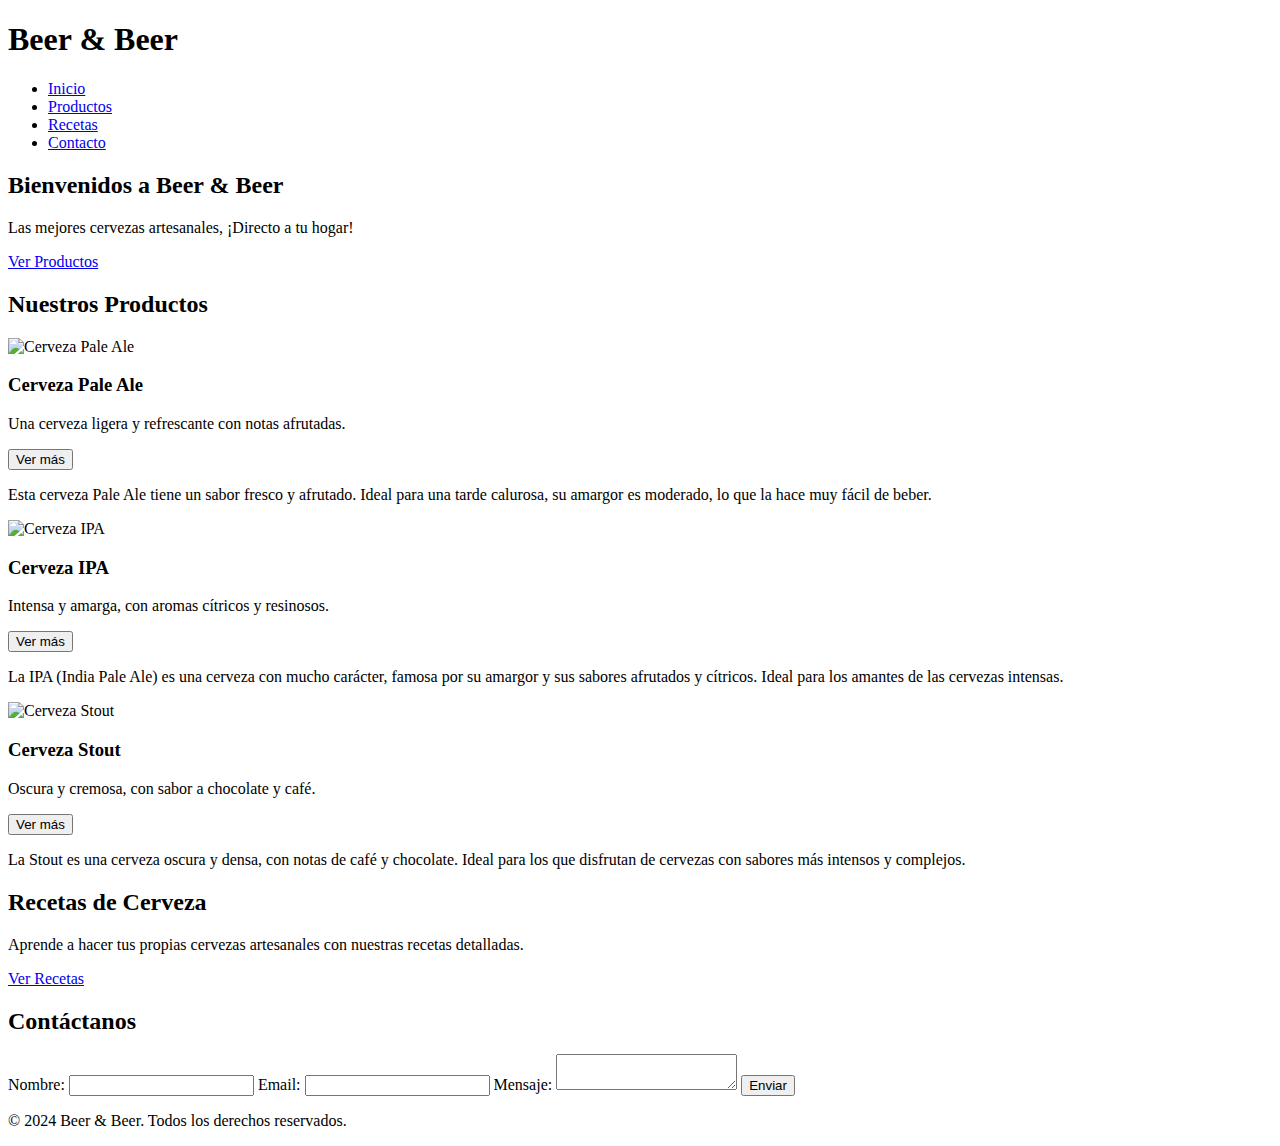
==== index.html @ 3abb7b6d "Movidas las imágenes a la carpeta images" ====
<!DOCTYPE html>
<html lang="es">
<head>
    <meta charset="UTF-8">
    <meta name="viewport" content="width=device-width, initial-scale=1.0">
    <title>Beer & Beer</title>
    <!-- Carga de las fuentes desde Google Fonts -->
    <link href="https://fonts.googleapis.com/css2?family=Montserrat:wght@600&family=Roboto:wght@400&display=swap" rel="stylesheet">
    <link rel="stylesheet" href="css/styles.css">
</head>
<body>

    <!-- Cabecera (Header) -->
    <header>
        <div class="container">
            <div class="logo">
                <h1>Beer & Beer</h1>
            </div>
            <nav>
                <ul>
                    <li><a href="#home">Inicio</a></li>
                    <li><a href="#productos">Productos</a></li>
                    <li><a href="#recetas">Recetas</a></li>
                    <li><a href="#contacto">Contacto</a></li>
                </ul>
            </nav>
        </div>
    </header>

    <!-- Sección Principal (Hero) -->
    <section id="home" class="hero">
        <div class="container">
            <h2>Bienvenidos a Beer & Beer</h2>
            <p>Las mejores cervezas artesanales, ¡Directo a tu hogar!</p>
            <a href="#productos" class="btn">Ver Productos</a>
        </div>
    </section>

    <!-- Productos -->
    <section id="productos" class="productos">
        <div class="container">
            <h2>Nuestros Productos</h2>
            <div class="productos-lista">
                <!-- Producto 1 -->
                <div class="producto">
                    <img src="images/PaleALe.jpg" alt="Cerveza Pale Ale">
                    <h3>Cerveza Pale Ale</h3>
                    <p>Una cerveza ligera y refrescante con notas afrutadas.</p>
                    <button class="btn">Ver más</button>
                    <div class="descripcion">
                        <p>Esta cerveza Pale Ale tiene un sabor fresco y afrutado. Ideal para una tarde calurosa, su amargor es moderado, lo que la hace muy fácil de beber.</p>
                    </div>
                </div>
                <!-- Producto 2 -->
                <div class="producto">
                    <img src="images/CervezaIpa.jpg" alt="Cerveza IPA">
                    <h3>Cerveza IPA</h3>
                    <p>Intensa y amarga, con aromas cítricos y resinosos.</p>
                    <button class="btn">Ver más</button>
                    <div class="descripcion">
                        <p>La IPA (India Pale Ale) es una cerveza con mucho carácter, famosa por su amargor y sus sabores afrutados y cítricos. Ideal para los amantes de las cervezas intensas.</p>
                    </div>
                </div>
                <!-- Producto 3 -->
                <div class="producto">
                    <img src="images/CervezaStout.jpg" alt="Cerveza Stout">
                    <h3>Cerveza Stout</h3>
                    <p>Oscura y cremosa, con sabor a chocolate y café.</p>
                    <button class="btn">Ver más</button>
                    <div class="descripcion">
                        <p>La Stout es una cerveza oscura y densa, con notas de café y chocolate. Ideal para los que disfrutan de cervezas con sabores más intensos y complejos.</p>
                    </div>
                </div>
            </div>
        </div>
    </section>

    <!-- Recetas -->
    <section id="recetas" class="recetas">
        <div class="container">
            <h2>Recetas de Cerveza</h2>
            <p>Aprende a hacer tus propias cervezas artesanales con nuestras recetas detalladas.</p>
            <a href="#" class="btn">Ver Recetas</a>
        </div>
    </section>

    <!-- Formulario de Contacto -->
    <section id="contacto" class="contacto">
        <div class="container">
            <h2>Contáctanos</h2>
            <form action="https://formspree.io/f/xldejevz" method="POST">
                <label for="nombre">Nombre:</label>
                <input type="text" id="nombre" name="nombre" required>

                <label for="email">Email:</label>
                <input type="email" id="email" name="email" required>

                <label for="mensaje">Mensaje:</label>
                <textarea id="mensaje" name="mensaje" required></textarea>

                <button type="submit">Enviar</button>
            </form>
        </div>
    </section>

    <!-- Pie de página (Footer) -->
    <footer>
        <div class="container">
            <p>&copy; 2024 Beer & Beer. Todos los derechos reservados.</p>
        </div>
    </footer>

    <!-- Incluir el archivo JavaScript -->
    <script src="productos.js"></script>

</body>
</html>
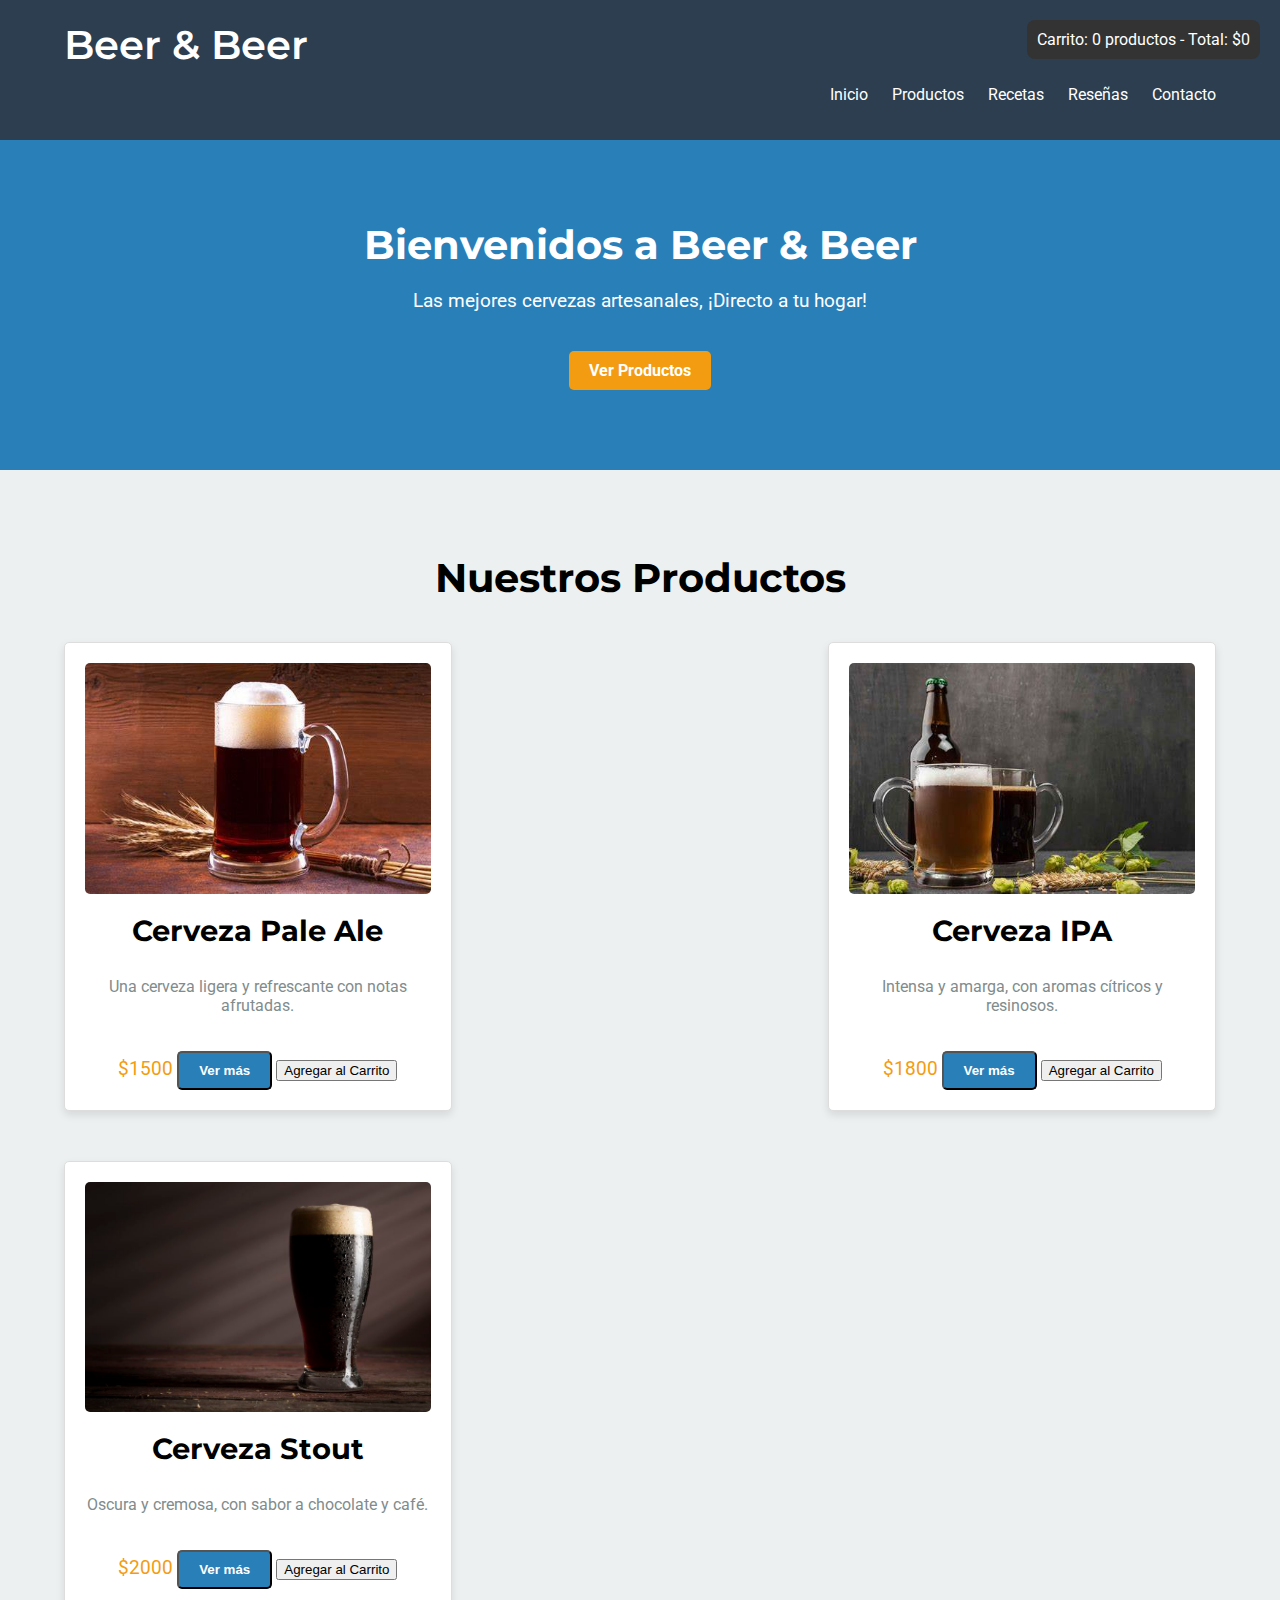
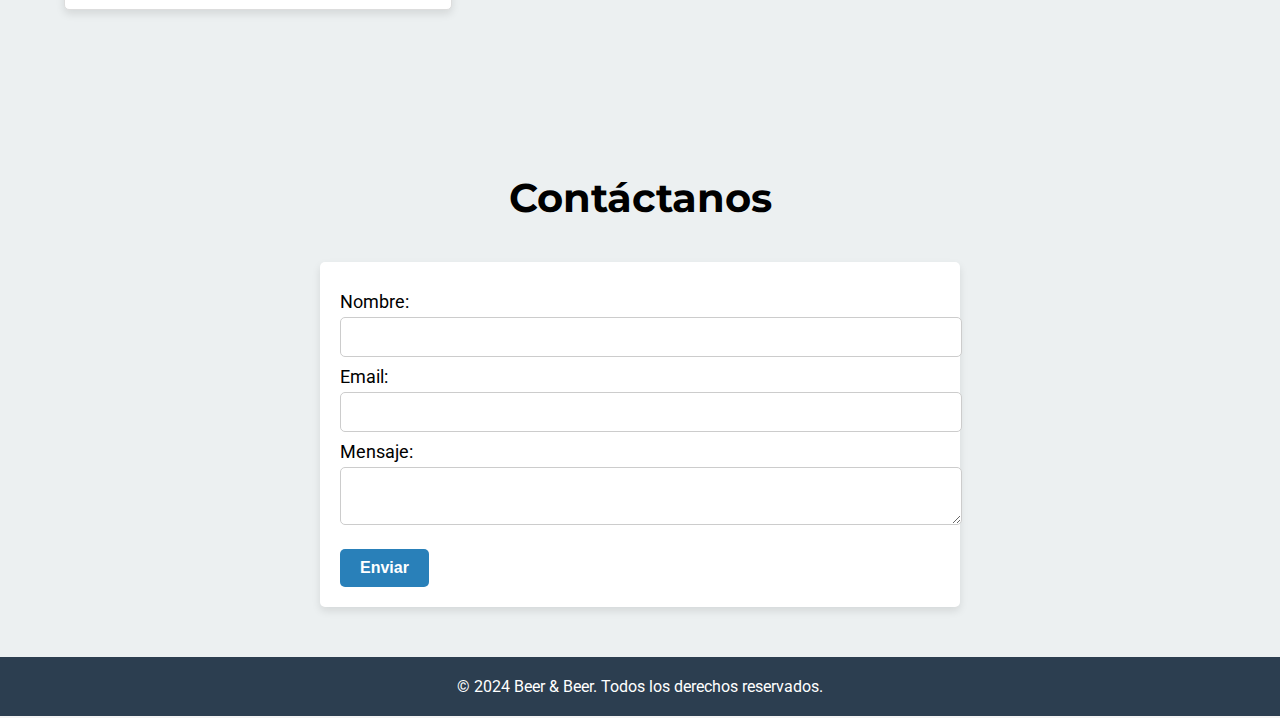
==== commit 3bfe45cf: "Agregando cosas nuevas al Index.html" ====
--- a/index.html
+++ b/index.html
@@ -6,7 +6,58 @@
     <title>Beer & Beer</title>
     <!-- Carga de las fuentes desde Google Fonts -->
     <link href="https://fonts.googleapis.com/css2?family=Montserrat:wght@600&family=Roboto:wght@400&display=swap" rel="stylesheet">
-    <link rel="stylesheet" href="css/styles.css">
+    <link rel="stylesheet" href="styles.css">
+    <style>
+        /* Estilo para mostrar/ocultar detalles */
+        .detalles {
+            display: none;
+            margin-top: 10px;
+        }
+        .btn-toggle {
+            background-color: #333;
+            color: white;
+            padding: 10px 20px;
+            border: none;
+            cursor: pointer;
+            border-radius: 5px;
+        }
+        .reseñas-lista, .productos-lista {
+            display: flex;
+            flex-wrap: wrap;
+            gap: 20px;
+        }
+        .producto, .reseña {
+            border: 1px solid #ddd;
+            padding: 15px;
+            width: 30%;
+            text-align: center;
+            border-radius: 8px;
+            box-shadow: 0 4px 6px rgba(0, 0, 0, 0.1);
+        }
+        /* Estilos adicionales */
+        .producto img, .reseña img {
+            max-width: 100%;
+            border-radius: 8px;
+        }
+        .reseña h3, .producto h3 {
+            font-size: 1.5em;
+            margin-top: 10px;
+        }
+        .precio {
+            font-size: 1.2em;
+            color: #f39c12;
+        }
+        #carrito {
+            position: fixed;
+            top: 20px;
+            right: 20px;
+            background: #333;
+            color: white;
+            padding: 10px;
+            border-radius: 8px;
+            cursor: pointer;
+        }
+    </style>
 </head>
 <body>
 
@@ -21,6 +72,7 @@
                     <li><a href="#home">Inicio</a></li>
                     <li><a href="#productos">Productos</a></li>
                     <li><a href="#recetas">Recetas</a></li>
+                    <li><a href="#reseñas">Reseñas</a></li>
                     <li><a href="#contacto">Contacto</a></li>
                 </ul>
             </nav>
@@ -42,47 +94,49 @@
             <h2>Nuestros Productos</h2>
             <div class="productos-lista">
                 <!-- Producto 1 -->
-                <div class="producto">
+                <div class="producto" data-price="1500">
                     <img src="images/PaleALe.jpg" alt="Cerveza Pale Ale">
                     <h3>Cerveza Pale Ale</h3>
                     <p>Una cerveza ligera y refrescante con notas afrutadas.</p>
+                    <span class="precio">$1500</span>
                     <button class="btn">Ver más</button>
-                    <div class="descripcion">
+                    <div class="detalles">
                         <p>Esta cerveza Pale Ale tiene un sabor fresco y afrutado. Ideal para una tarde calurosa, su amargor es moderado, lo que la hace muy fácil de beber.</p>
                     </div>
+                    <button class="btn-agregar">Agregar al Carrito</button>
                 </div>
                 <!-- Producto 2 -->
-                <div class="producto">
+                <div class="producto" data-price="1800">
                     <img src="images/CervezaIpa.jpg" alt="Cerveza IPA">
                     <h3>Cerveza IPA</h3>
                     <p>Intensa y amarga, con aromas cítricos y resinosos.</p>
+                    <span class="precio">$1800</span>
                     <button class="btn">Ver más</button>
-                    <div class="descripcion">
+                    <div class="detalles">
                         <p>La IPA (India Pale Ale) es una cerveza con mucho carácter, famosa por su amargor y sus sabores afrutados y cítricos. Ideal para los amantes de las cervezas intensas.</p>
                     </div>
+                    <button class="btn-agregar">Agregar al Carrito</button>
                 </div>
                 <!-- Producto 3 -->
-                <div class="producto">
+                <div class="producto" data-price="2000">
                     <img src="images/CervezaStout.jpg" alt="Cerveza Stout">
                     <h3>Cerveza Stout</h3>
                     <p>Oscura y cremosa, con sabor a chocolate y café.</p>
+                    <span class="precio">$2000</span>
                     <button class="btn">Ver más</button>
-                    <div class="descripcion">
+                    <div class="detalles">
                         <p>La Stout es una cerveza oscura y densa, con notas de café y chocolate. Ideal para los que disfrutan de cervezas con sabores más intensos y complejos.</p>
                     </div>
+                    <button class="btn-agregar">Agregar al Carrito</button>
                 </div>
             </div>
         </div>
     </section>
 
-    <!-- Recetas -->
-    <section id="recetas" class="recetas">
-        <div class="container">
-            <h2>Recetas de Cerveza</h2>
-            <p>Aprende a hacer tus propias cervezas artesanales con nuestras recetas detalladas.</p>
-            <a href="#" class="btn">Ver Recetas</a>
-        </div>
-    </section>
+    <!-- Carrito -->
+    <div id="carrito">
+        Carrito: <span id="carrito-count">0</span> productos - Total: $<span id="carrito-total">0</span>
+    </div>
 
     <!-- Formulario de Contacto -->
     <section id="contacto" class="contacto">
@@ -111,7 +165,33 @@
     </footer>
 
     <!-- Incluir el archivo JavaScript -->
-    <script src="productos.js"></script>
+    <script>
+        // Obtener todos los productos
+        const productos = document.querySelectorAll('.producto');
+        let carrito = [];
+        const carritoCount = document.getElementById('carrito-count');
+        const carritoTotal = document.getElementById('carrito-total');
+
+        // Función para actualizar el carrito
+        function actualizarCarrito() {
+            let total = 0;
+            carrito.forEach(item => {
+                total += item.precio;
+            });
+            carritoCount.textContent = carrito.length;
+            carritoTotal.textContent = total;
+        }
+
+        // Agregar evento a los botones de "Agregar al Carrito"
+        productos.forEach(producto => {
+            const btnAgregar = producto.querySelector('.btn-agregar');
+            btnAgregar.addEventListener('click', () => {
+                const precio = parseInt(producto.getAttribute('data-price'));
+                carrito.push({ precio });
+                actualizarCarrito();
+            });
+        });
+    </script>
 
 </body>
 </html>
--- a/styles.css
+++ b/styles.css
@@ -0,0 +1,343 @@
+/* Carga de fuentes desde Google Fonts */
+@import url('https://fonts.googleapis.com/css2?family=Montserrat:wght@600&family=Roboto:wght@400&display=swap');
+
+/* General */
+body {
+    font-family: 'Roboto', sans-serif; /* Fuente principal */
+    margin: 0;
+    padding: 0;
+    box-sizing: border-box;
+    background-color: #f4f4f4;
+}
+
+/* Contenedor Principal */
+.container {
+    width: 90%;
+    max-width: 1200px;
+    margin: 0 auto;
+}
+
+/* Cabecera */
+header {
+    background-color: #2c3e50;
+    color: white;
+    padding: 20px 0;
+}
+
+header .logo h1 {
+    margin: 0;
+    font-family: 'Montserrat', sans-serif; /* Fuente para el logo/título */
+    font-size: 2.5rem;
+    font-weight: 600;
+}
+
+header nav ul {
+    list-style: none;
+    padding: 0;
+    text-align: right;
+}
+
+header nav ul li {
+    display: inline;
+    margin-left: 20px;
+}
+
+header nav ul li a {
+    color: white;
+    text-decoration: none;
+    font-size: 1rem;
+    font-family: 'Roboto', sans-serif; /* Fuente para los enlaces del menú */
+    transition: color 0.3s;
+}
+
+header nav ul li a:hover {
+    color: #f39c12;
+}
+
+header nav ul li a.active {
+    color: #f39c12;
+}
+
+/* Sección Principal (Hero) */
+.hero {
+    background-color: #2980b9;
+    color: white;
+    text-align: center;
+    padding: 80px 0;
+}
+
+.hero h2 {
+    font-family: 'Montserrat', sans-serif;
+    font-size: 2.5rem;
+    margin: 0;
+}
+
+.hero p {
+    font-size: 1.2rem;
+    margin-top: 20px;
+}
+
+.hero .btn {
+    background-color: #f39c12;
+    color: white;
+    padding: 10px 20px;
+    text-decoration: none;
+    border-radius: 5px;
+    font-weight: bold;
+    margin-top: 20px;
+    display: inline-block;
+    transition: background-color 0.3s;
+}
+
+.hero .btn:hover {
+    background-color: #d35400;
+}
+
+/* Productos */
+.productos {
+    padding: 50px 0;
+    background-color: #ecf0f1;
+}
+
+.productos h2 {
+    font-family: 'Montserrat', sans-serif;
+    font-size: 2.5rem;
+    text-align: center;
+    margin-bottom: 40px;
+}
+
+.productos .productos-lista {
+    display: flex;
+    justify-content: space-between;
+    flex-wrap: wrap;
+}
+
+.productos .producto {
+    background-color: white;
+    box-shadow: 0 4px 8px rgba(0, 0, 0, 0.1);
+    width: 30%;
+    margin-bottom: 30px;
+    padding: 20px;
+    text-align: center;
+    border-radius: 5px;
+}
+
+.productos .producto img {
+    width: 100%;
+    height: auto;
+    border-radius: 5px;
+}
+
+.productos .producto h3 {
+    font-family: 'Montserrat', sans-serif;
+    font-size: 1.8rem;
+    margin-top: 15px;
+}
+
+.productos .producto p {
+    font-size: 1rem;
+    color: #7f8c8d;
+    margin-top: 10px;
+}
+
+.productos .producto .btn {
+    background-color: #2980b9;
+    color: white;
+    padding: 10px 20px;
+    border-radius: 5px;
+    font-weight: bold;
+    text-decoration: none;
+    margin-top: 20px;
+    transition: background-color 0.3s;
+}
+
+.productos .producto .btn:hover {
+    background-color: #1d6ca1;
+}
+
+/* Descripción Oculta por Defecto */
+.producto .descripcion {
+    display: none;
+    margin-top: 15px;
+    color: #7f8c8d;
+}
+
+/* Sección Recetas */
+.recetas {
+    padding: 50px 0;
+    text-align: center;
+    background-color: #ffffff;
+}
+
+.recetas h2 {
+    font-family: 'Montserrat', sans-serif;
+    font-size: 2.5rem;
+    margin-bottom: 20px;
+}
+
+.recetas p {
+    font-size: 1.2rem;
+    margin-top: 20px;
+}
+
+.recetas .btn {
+    background-color: #2980b9;
+    color: white;
+    padding: 10px 20px;
+    text-decoration: none;
+    border-radius: 5px;
+    font-weight: bold;
+    margin-top: 20px;
+    transition: background-color 0.3s;
+}
+
+.recetas .btn:hover {
+    background-color: #1d6ca1;
+}
+
+/* Formulario de Contacto */
+.contacto {
+    padding: 50px 0;
+    background-color: #ecf0f1;
+}
+
+.contacto h2 {
+    font-family: 'Montserrat', sans-serif;
+    font-size: 2.5rem;
+    text-align: center;
+    margin-bottom: 40px;
+}
+
+.contacto form {
+    max-width: 600px;
+    margin: 0 auto;
+    background-color: white;
+    padding: 20px;
+    box-shadow: 0 4px 8px rgba(0, 0, 0, 0.1);
+    border-radius: 5px;
+}
+
+.contacto form label {
+    font-size: 1.1rem;
+    font-family: 'Roboto', sans-serif;
+    display: block;
+    margin-top: 10px;
+}
+
+.contacto form input,
+.contacto form textarea {
+    width: 100%;
+    padding: 10px;
+    margin-top: 5px;
+    font-size: 1rem;
+    border: 1px solid #ccc;
+    border-radius: 5px;
+}
+
+.contacto form button {
+    background-color: #2980b9;
+    color: white;
+    font-size: 1rem;
+    font-weight: bold;
+    padding: 10px 20px;
+    border: none;
+    border-radius: 5px;
+    margin-top: 20px;
+    cursor: pointer;
+    transition: background-color 0.3s;
+}
+
+.contacto form button:hover {
+    background-color: #1d6ca1;
+}
+
+/* Pie de página (Footer) */
+footer {
+    background-color: #2c3e50;
+    color: white;
+    text-align: center;
+    padding: 20px;
+}
+
+footer p {
+    margin: 0;
+    font-size: 1rem;
+}
+
+/* Media Queries para Responsividad */
+
+/* Para pantallas grandes */
+@media (max-width: 1200px) {
+    header .logo h1 {
+        font-size: 2rem;
+    }
+
+    .productos .producto {
+        width: 45%;
+    }
+
+    .hero h2 {
+        font-size: 2rem;
+    }
+
+    .productos h2 {
+        font-size: 2rem;
+    }
+}
+
+/* Para pantallas medianas */
+@media (max-width: 768px) {
+    .productos .productos-lista {
+        flex-direction: column;
+        align-items: center;
+    }
+
+    .productos .producto {
+        width: 80%;
+        margin-bottom: 20px;
+    }
+
+    .hero h2 {
+        font-size: 1.8rem;
+    }
+
+    .hero p {
+        font-size: 1.1rem;
+    }
+
+    .productos h2 {
+        font-size: 1.8rem;
+    }
+}
+
+/* Para pantallas pequeñas (móviles) */
+@media (max-width: 480px) {
+    body {
+        font-size: 14px;
+    }
+
+    header .logo h1 {
+        font-size: 1.5rem;
+    }
+
+    header nav ul li a {
+        font-size: 0.9rem;
+    }
+
+    .hero h2 {
+        font-size: 1.5rem;
+    }
+
+    .productos h2 {
+        font-size: 1.5rem;
+    }
+
+    .contacto form input,
+    .contacto form textarea {
+        font-size: 0.9rem;
+    }
+
+    footer p {
+        font-size: 0.9rem;
+    }
+}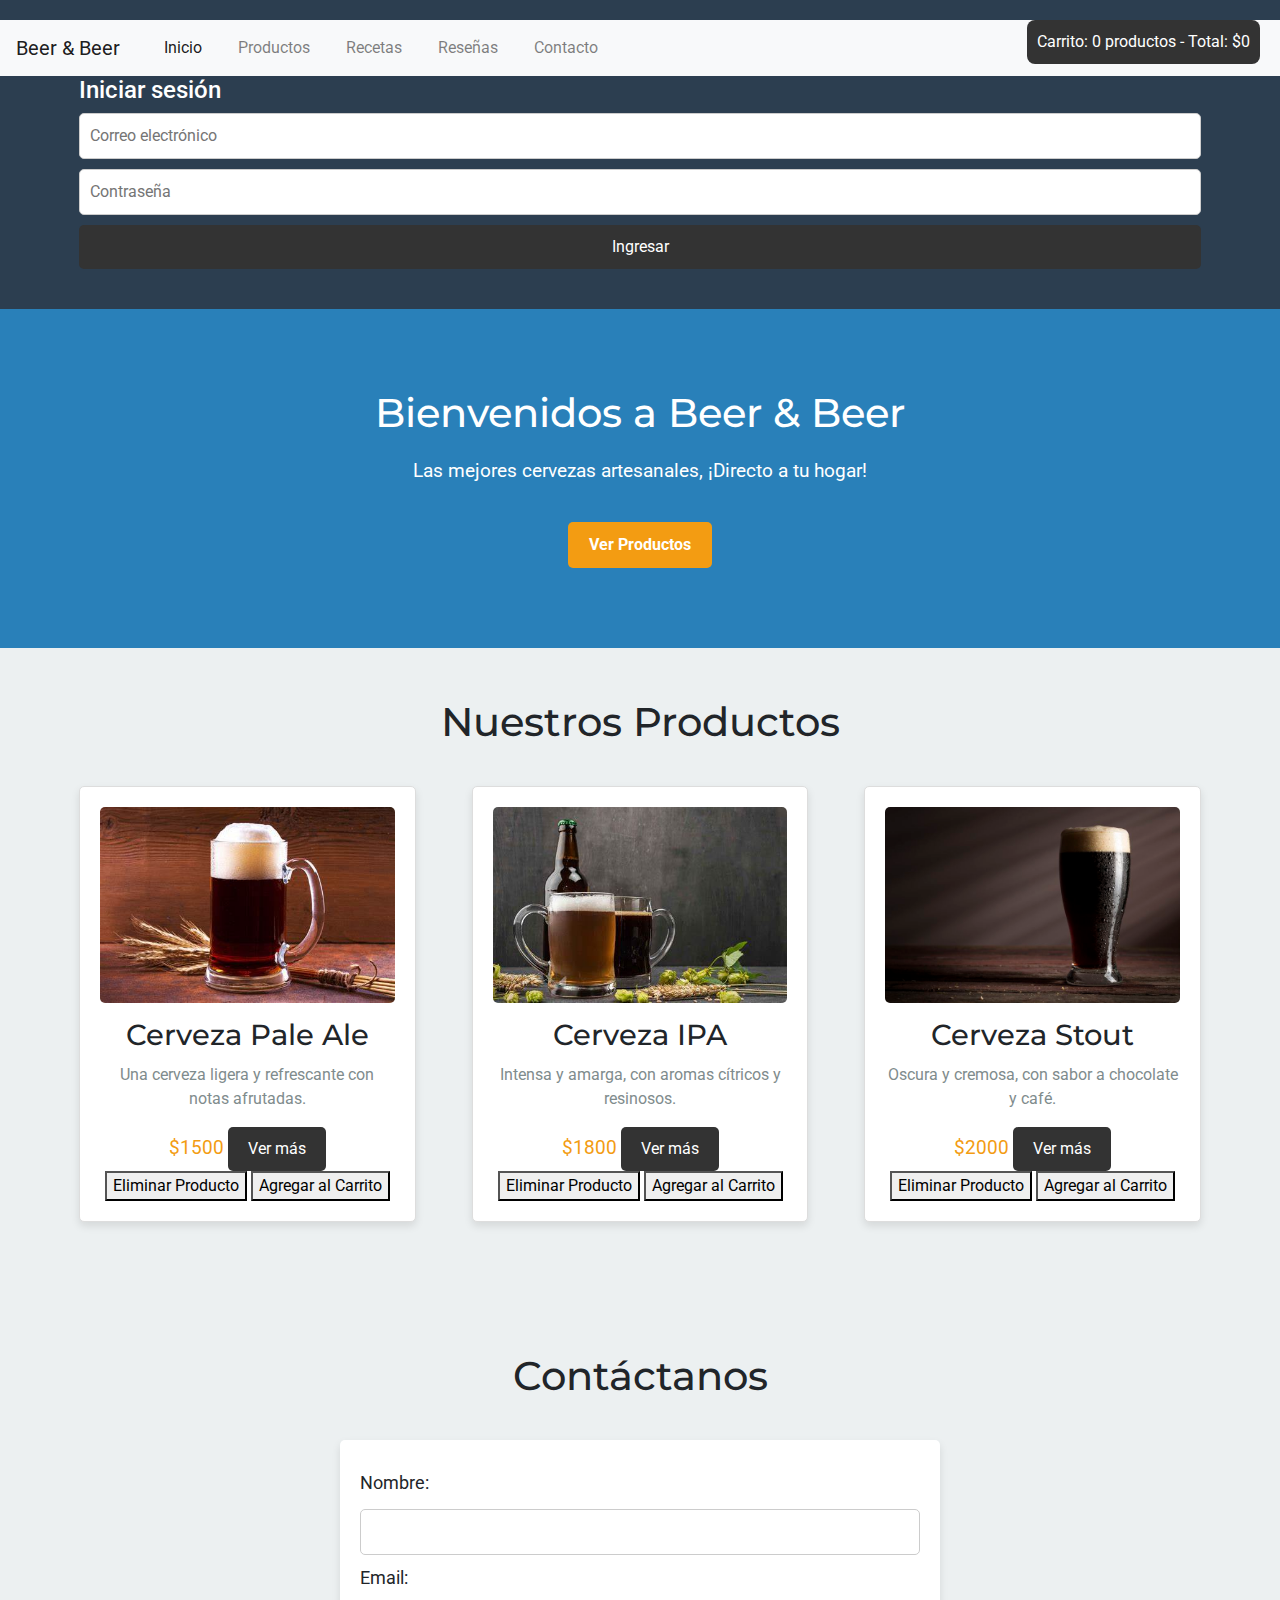
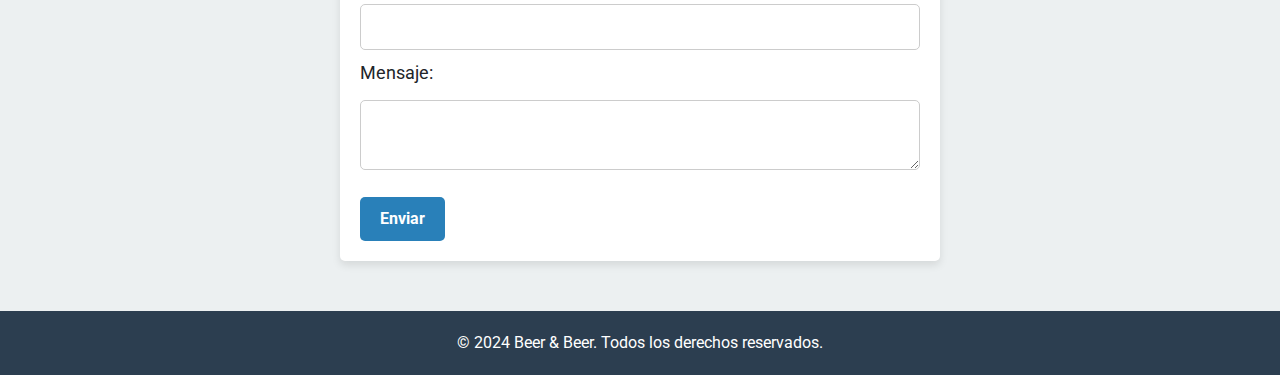
==== commit a08a5de5: "Agregado sistema de login y control de carrito" ====
--- a/index.html
+++ b/index.html
@@ -6,6 +6,8 @@
     <title>Beer & Beer</title>
     <!-- Carga de las fuentes desde Google Fonts -->
     <link href="https://fonts.googleapis.com/css2?family=Montserrat:wght@600&family=Roboto:wght@400&display=swap" rel="stylesheet">
+    <!-- Carga de Bootstrap CSS -->
+    <link href="https://stackpath.bootstrapcdn.com/bootstrap/4.5.2/css/bootstrap.min.css" rel="stylesheet">
     <link rel="stylesheet" href="styles.css">
     <style>
         /* Estilo para mostrar/ocultar detalles */
@@ -57,25 +59,69 @@
             border-radius: 8px;
             cursor: pointer;
         }
+        /* Estilos del formulario de login */
+        .login-form {
+            display: flex;
+            flex-direction: column;
+            gap: 10px;
+            margin-bottom: 20px;
+        }
+        .login-form input {
+            padding: 10px;
+            border-radius: 5px;
+            border: 1px solid #ccc;
+        }
+        .login-form button {
+            background-color: #333;
+            color: white;
+            border: none;
+            padding: 10px;
+            cursor: pointer;
+            border-radius: 5px;
+        }
     </style>
 </head>
 <body>
 
     <!-- Cabecera (Header) -->
     <header>
-        <div class="container">
-            <div class="logo">
-                <h1>Beer & Beer</h1>
+        <nav class="navbar navbar-expand-lg navbar-light bg-light">
+            <a class="navbar-brand" href="#">Beer & Beer</a>
+            <button class="navbar-toggler" type="button" data-toggle="collapse" data-target="#navbarNav" aria-controls="navbarNav" aria-expanded="false" aria-label="Toggle navigation">
+                <span class="navbar-toggler-icon"></span>
+            </button>
+            <div class="collapse navbar-collapse" id="navbarNav">
+                <ul class="navbar-nav">
+                    <li class="nav-item active">
+                        <a class="nav-link" href="#home">Inicio <span class="sr-only">(current)</span></a>
+                    </li>
+                    <li class="nav-item">
+                        <a class="nav-link" href="#productos">Productos</a>
+                    </li>
+                    <li class="nav-item">
+                        <a class="nav-link" href="#recetas">Recetas</a>
+                    </li>
+                    <li class="nav-item">
+                        <a class="nav-link" href="#reseñas">Reseñas</a>
+                    </li>
+                    <li class="nav-item">
+                        <a class="nav-link" href="#contacto">Contacto</a>
+                    </li>
+                </ul>
             </div>
-            <nav>
-                <ul>
-                    <li><a href="#home">Inicio</a></li>
-                    <li><a href="#productos">Productos</a></li>
-                    <li><a href="#recetas">Recetas</a></li>
-                    <li><a href="#reseñas">Reseñas</a></li>
-                    <li><a href="#contacto">Contacto</a></li>
-                </ul>
-            </nav>
+        </nav>
+
+        <!-- Formulario de Login -->
+        <div id="login-container" class="container">
+            <h4>Iniciar sesión</h4>
+            <form id="login-form" class="login-form">
+                <input type="email" id="email" placeholder="Correo electrónico" required>
+                <input type="password" id="password" placeholder="Contraseña" required>
+                <button type="submit">Ingresar</button>
+            </form>
+            <div id="logout" style="display: none;">
+                <p>Bienvenido, <span id="user-name"></span> <button id="logout-btn">Cerrar sesión</button></p>
+            </div>
         </div>
     </header>
 
@@ -93,42 +139,7 @@
         <div class="container">
             <h2>Nuestros Productos</h2>
             <div class="productos-lista">
-                <!-- Producto 1 -->
-                <div class="producto" data-price="1500">
-                    <img src="images/PaleALe.jpg" alt="Cerveza Pale Ale">
-                    <h3>Cerveza Pale Ale</h3>
-                    <p>Una cerveza ligera y refrescante con notas afrutadas.</p>
-                    <span class="precio">$1500</span>
-                    <button class="btn">Ver más</button>
-                    <div class="detalles">
-                        <p>Esta cerveza Pale Ale tiene un sabor fresco y afrutado. Ideal para una tarde calurosa, su amargor es moderado, lo que la hace muy fácil de beber.</p>
-                    </div>
-                    <button class="btn-agregar">Agregar al Carrito</button>
-                </div>
-                <!-- Producto 2 -->
-                <div class="producto" data-price="1800">
-                    <img src="images/CervezaIpa.jpg" alt="Cerveza IPA">
-                    <h3>Cerveza IPA</h3>
-                    <p>Intensa y amarga, con aromas cítricos y resinosos.</p>
-                    <span class="precio">$1800</span>
-                    <button class="btn">Ver más</button>
-                    <div class="detalles">
-                        <p>La IPA (India Pale Ale) es una cerveza con mucho carácter, famosa por su amargor y sus sabores afrutados y cítricos. Ideal para los amantes de las cervezas intensas.</p>
-                    </div>
-                    <button class="btn-agregar">Agregar al Carrito</button>
-                </div>
-                <!-- Producto 3 -->
-                <div class="producto" data-price="2000">
-                    <img src="images/CervezaStout.jpg" alt="Cerveza Stout">
-                    <h3>Cerveza Stout</h3>
-                    <p>Oscura y cremosa, con sabor a chocolate y café.</p>
-                    <span class="precio">$2000</span>
-                    <button class="btn">Ver más</button>
-                    <div class="detalles">
-                        <p>La Stout es una cerveza oscura y densa, con notas de café y chocolate. Ideal para los que disfrutan de cervezas con sabores más intensos y complejos.</p>
-                    </div>
-                    <button class="btn-agregar">Agregar al Carrito</button>
-                </div>
+                <!-- Aquí se generarán los productos dinámicamente con JS -->
             </div>
         </div>
     </section>
@@ -165,33 +176,52 @@
     </footer>
 
     <!-- Incluir el archivo JavaScript -->
+    <script src="https://code.jquery.com/jquery-3.5.1.slim.min.js"></script>
+    <script src="https://cdn.jsdelivr.net/npm/@popperjs/core@2.5.4/dist/umd/popper.min.js"></script>
+    <script src="https://stackpath.bootstrapcdn.com/bootstrap/4.5.2/js/bootstrap.min.js"></script>
+    <script src="productos.js"></script>
+
     <script>
-        // Obtener todos los productos
-        const productos = document.querySelectorAll('.producto');
-        let carrito = [];
-        const carritoCount = document.getElementById('carrito-count');
-        const carritoTotal = document.getElementById('carrito-total');
-
-        // Función para actualizar el carrito
-        function actualizarCarrito() {
-            let total = 0;
-            carrito.forEach(item => {
-                total += item.precio;
-            });
-            carritoCount.textContent = carrito.length;
-            carritoTotal.textContent = total;
-        }
-
-        // Agregar evento a los botones de "Agregar al Carrito"
-        productos.forEach(producto => {
-            const btnAgregar = producto.querySelector('.btn-agregar');
-            btnAgregar.addEventListener('click', () => {
-                const precio = parseInt(producto.getAttribute('data-price'));
-                carrito.push({ precio });
-                actualizarCarrito();
-            });
+        // Simulación de un sistema de login
+        const loginForm = document.getElementById('login-form');
+        const loginContainer = document.getElementById('login-container');
+        const logoutContainer = document.getElementById('logout');
+        const userNameSpan = document.getElementById('user-name');
+        const logoutBtn = document.getElementById('logout-btn');
+        
+        // Mostrar el formulario de login si el usuario no está logueado
+        const mostrarLogin = () => {
+            loginContainer.style.display = 'block';
+            logoutContainer.style.display = 'none';
+        };
+
+        // Mostrar el usuario logueado
+        const mostrarUsuario = (email) => {
+            loginContainer.style.display = 'none';
+            logoutContainer.style.display = 'block';
+            userNameSpan.textContent = email;
+        };
+
+        // Evento para el login
+        loginForm.addEventListener('submit', (e) => {
+            e.preventDefault();
+            const email = document.getElementById('email').value;
+            localStorage.setItem('user', email); // Guardar usuario en localStorage
+            mostrarUsuario(email);
         });
+
+        // Evento para el logout
+        logoutBtn.addEventListener('click', () => {
+            localStorage.removeItem('user');
+            mostrarLogin();
+        });
+
+        // Verificar si ya hay un usuario logueado
+        if (localStorage.getItem('user')) {
+            mostrarUsuario(localStorage.getItem('user'));
+        } else {
+            mostrarLogin();
+        }
     </script>
-
 </body>
 </html>
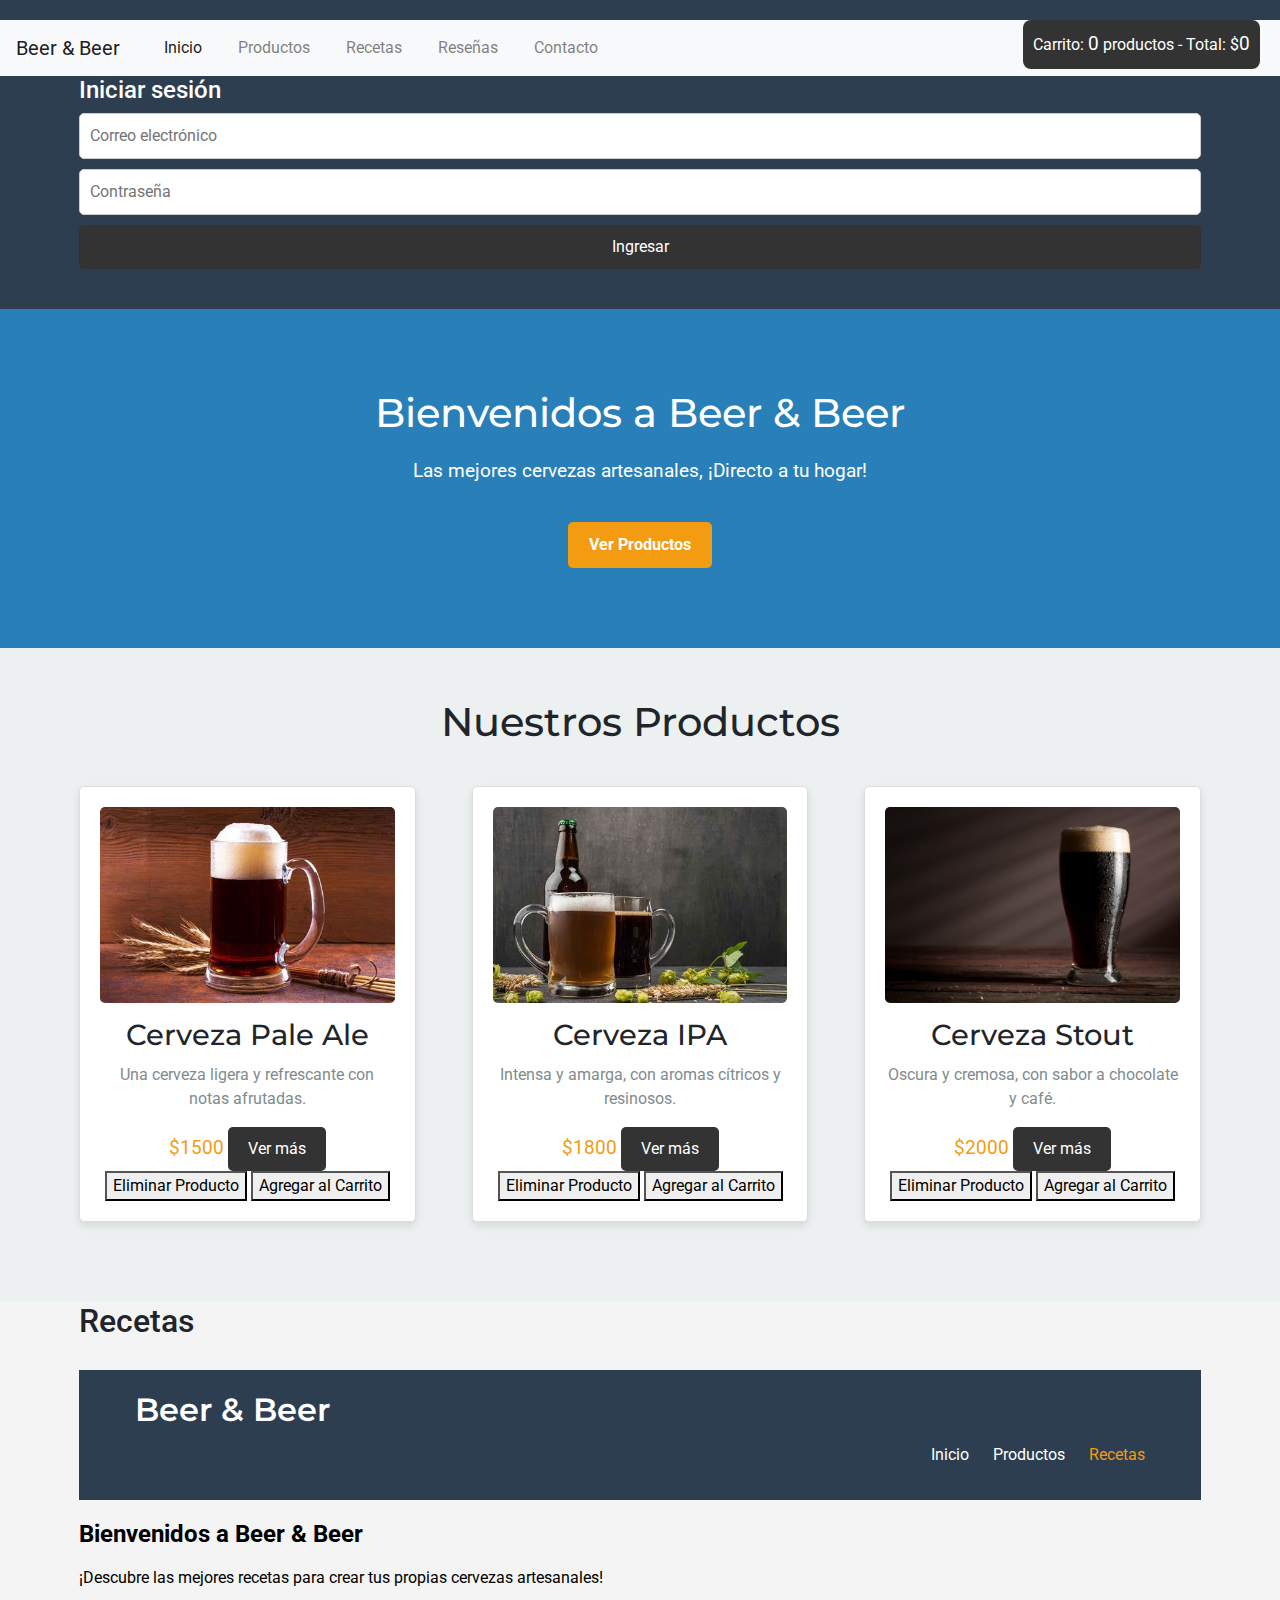
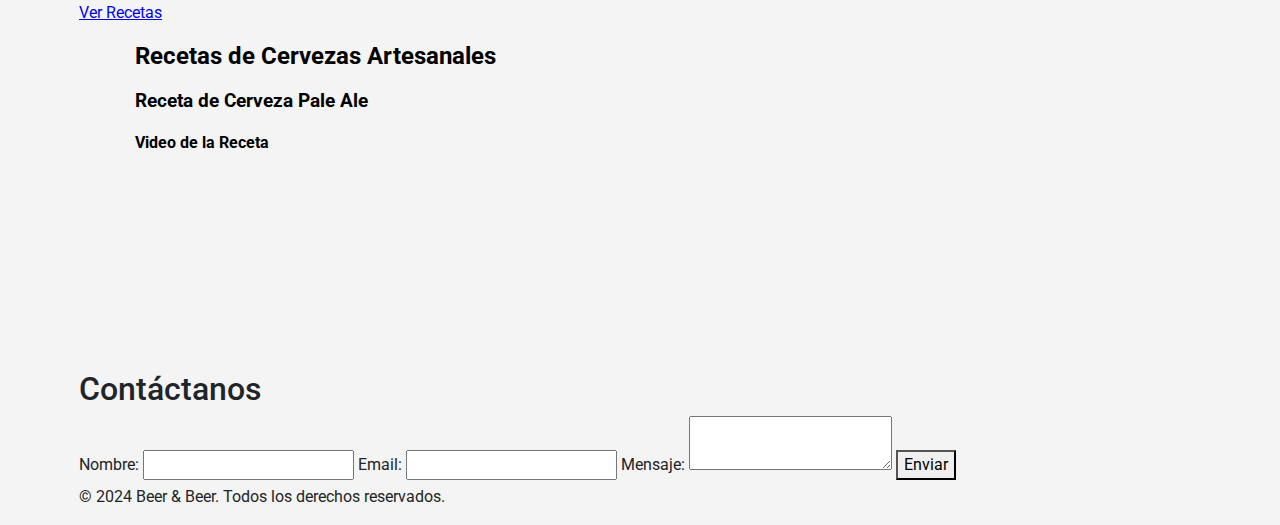
==== commit 8a333293: "Modificando el index.html" ====
--- a/index.html
+++ b/index.html
@@ -79,6 +79,12 @@
             cursor: pointer;
             border-radius: 5px;
         }
+
+        /* Estilos para el iframe de Recetas */
+        #recetas-container {
+            margin-top: 30px;
+            height: 600px;
+        }
     </style>
 </head>
 <body>
@@ -99,7 +105,7 @@
                         <a class="nav-link" href="#productos">Productos</a>
                     </li>
                     <li class="nav-item">
-                        <a class="nav-link" href="#recetas">Recetas</a>
+                        <a class="nav-link" href="#recetas">Recetas</a> <!-- Enlace que lleva a la sección de Recetas -->
                     </li>
                     <li class="nav-item">
                         <a class="nav-link" href="#reseñas">Reseñas</a>
@@ -148,6 +154,17 @@
     <div id="carrito">
         Carrito: <span id="carrito-count">0</span> productos - Total: $<span id="carrito-total">0</span>
     </div>
+
+    <!-- Sección de Recetas con iframe -->
+    <section id="recetas" class="recetas">
+        <div class="container">
+            <h2>Recetas</h2>
+            <!-- Aquí es donde se carga el contenido de recetas.html usando iframe -->
+            <div id="recetas-container">
+                <iframe src="recetas.html" width="100%" height="600px" style="border: none;"></iframe>
+            </div>
+        </div>
+    </section>
 
     <!-- Formulario de Contacto -->
     <section id="contacto" class="contacto">
--- a/styles.css
+++ b/styles.css
@@ -120,6 +120,12 @@
     padding: 20px;
     text-align: center;
     border-radius: 5px;
+    transition: transform 0.3s ease, box-shadow 0.3s ease;
+}
+
+.productos .producto:hover {
+    transform: translateY(-10px);
+    box-shadow: 0 6px 12px rgba(0, 0, 0, 0.2);
 }
 
 .productos .producto img {
@@ -162,106 +168,109 @@
     color: #7f8c8d;
 }
 
-/* Sección Recetas */
-.recetas {
-    padding: 50px 0;
-    text-align: center;
-    background-color: #ffffff;
-}
-
-.recetas h2 {
-    font-family: 'Montserrat', sans-serif;
-    font-size: 2.5rem;
-    margin-bottom: 20px;
-}
-
-.recetas p {
-    font-size: 1.2rem;
-    margin-top: 20px;
-}
-
-.recetas .btn {
-    background-color: #2980b9;
-    color: white;
-    padding: 10px 20px;
-    text-decoration: none;
-    border-radius: 5px;
-    font-weight: bold;
-    margin-top: 20px;
-    transition: background-color 0.3s;
-}
-
-.recetas .btn:hover {
-    background-color: #1d6ca1;
-}
-
-/* Formulario de Contacto */
-.contacto {
-    padding: 50px 0;
-    background-color: #ecf0f1;
-}
-
-.contacto h2 {
-    font-family: 'Montserrat', sans-serif;
-    font-size: 2.5rem;
-    text-align: center;
-    margin-bottom: 40px;
-}
-
-.contacto form {
-    max-width: 600px;
-    margin: 0 auto;
+/* Modal del carrito */
+#carrito-modal {
+    position: fixed;
+    top: 0;
+    left: 0;
+    width: 100%;
+    height: 100%;
+    background-color: rgba(0, 0, 0, 0.7);
+    display: none;
+    justify-content: center;
+    align-items: center;
+    z-index: 999;
+}
+
+#carrito-modal .modal-contenido {
     background-color: white;
     padding: 20px;
-    box-shadow: 0 4px 8px rgba(0, 0, 0, 0.1);
-    border-radius: 5px;
-}
-
-.contacto form label {
-    font-size: 1.1rem;
-    font-family: 'Roboto', sans-serif;
-    display: block;
-    margin-top: 10px;
-}
-
-.contacto form input,
-.contacto form textarea {
-    width: 100%;
-    padding: 10px;
-    margin-top: 5px;
+    width: 80%;
+    max-width: 600px;
+    max-height: 80%;
+    overflow-y: auto;
+    border-radius: 8px;
+}
+
+#carrito-modal .modal-contenido h2 {
+    font-size: 2rem;
+    margin-bottom: 20px;
+}
+
+#carrito-modal .modal-contenido .carrito-item {
+    display: flex;
+    justify-content: space-between;
+    margin-bottom: 15px;
+    border-bottom: 1px solid #ccc;
+    padding-bottom: 10px;
+}
+
+#carrito-modal .modal-contenido .carrito-item p {
+    margin: 0;
+}
+
+#carrito-modal .modal-contenido .btn-eliminar {
+    background-color: #e74c3c;
+    color: white;
+    padding: 5px 10px;
     font-size: 1rem;
-    border: 1px solid #ccc;
-    border-radius: 5px;
-}
-
-.contacto form button {
-    background-color: #2980b9;
-    color: white;
-    font-size: 1rem;
+    border: none;
+    border-radius: 5px;
+    cursor: pointer;
+    transition: background-color 0.3s;
+}
+
+#carrito-modal .modal-contenido .btn-eliminar:hover {
+    background-color: #c0392b;
+}
+
+#carrito-modal .modal-contenido .carrito-total {
+    font-size: 1.5rem;
+    margin-top: 20px;
     font-weight: bold;
+    text-align: right;
+}
+
+#carrito-modal .modal-contenido button {
+    background-color: #2c3e50;
+    color: white;
+    font-size: 1.2rem;
     padding: 10px 20px;
     border: none;
     border-radius: 5px;
     margin-top: 20px;
     cursor: pointer;
-    transition: background-color 0.3s;
-}
-
-.contacto form button:hover {
+}
+
+#carrito-modal .modal-contenido button:hover {
     background-color: #1d6ca1;
 }
 
-/* Pie de página (Footer) */
-footer {
-    background-color: #2c3e50;
-    color: white;
-    text-align: center;
-    padding: 20px;
-}
-
-footer p {
-    margin: 0;
-    font-size: 1rem;
+/* Botón del carrito flotante */
+#carrito {
+    position: fixed;
+    top: 20px;
+    right: 20px;
+    background: #2980b9;
+    color: white;
+    padding: 10px 20px;
+    border-radius: 8px;
+    cursor: pointer;
+    transition: background 0.3s;
+    z-index: 1000;
+}
+
+#carrito:hover {
+    background: #1d6ca1;
+}
+
+#carrito span {
+    font-size: 1.2rem;
+}
+
+#carrito .icono {
+    font-size: 1.5rem;
+    margin-right: 8px;
 }
 
 /* Media Queries para Responsividad */
@@ -340,4 +349,4 @@
     footer p {
         font-size: 0.9rem;
     }
-}+}
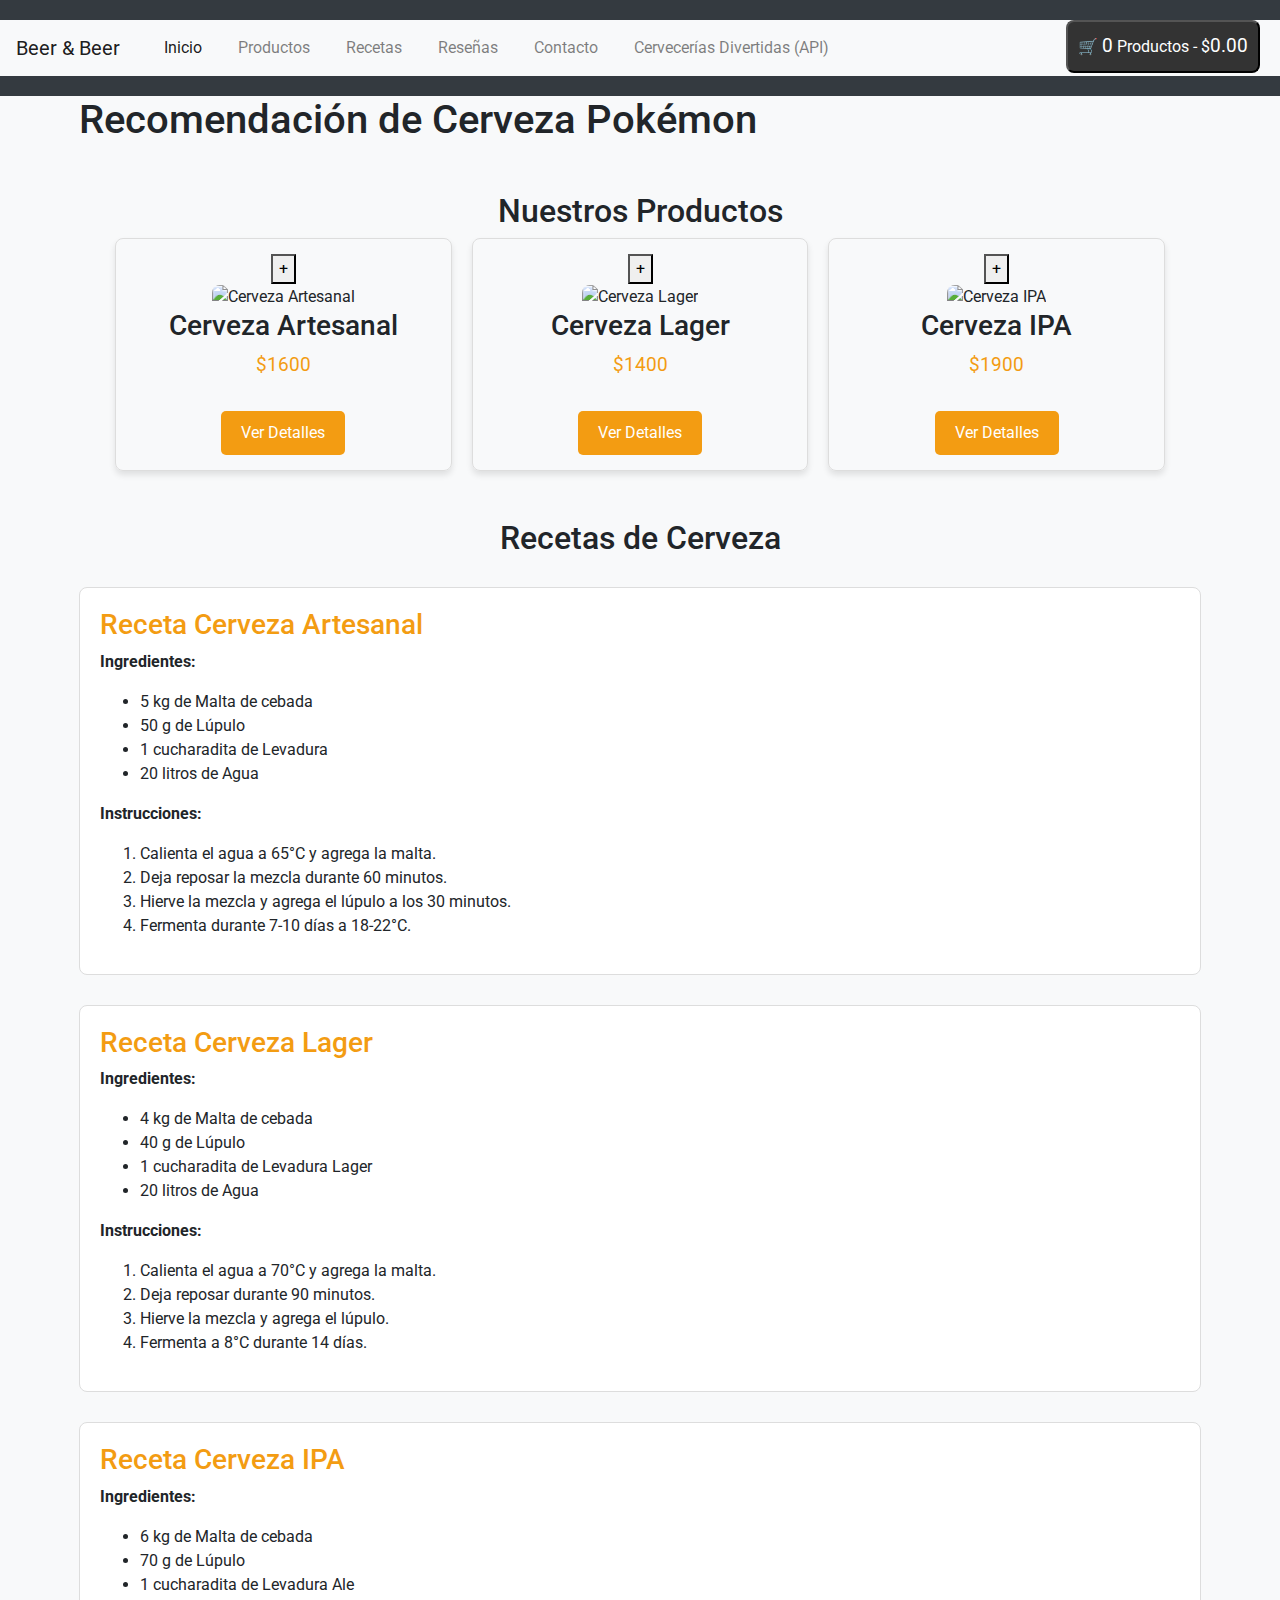
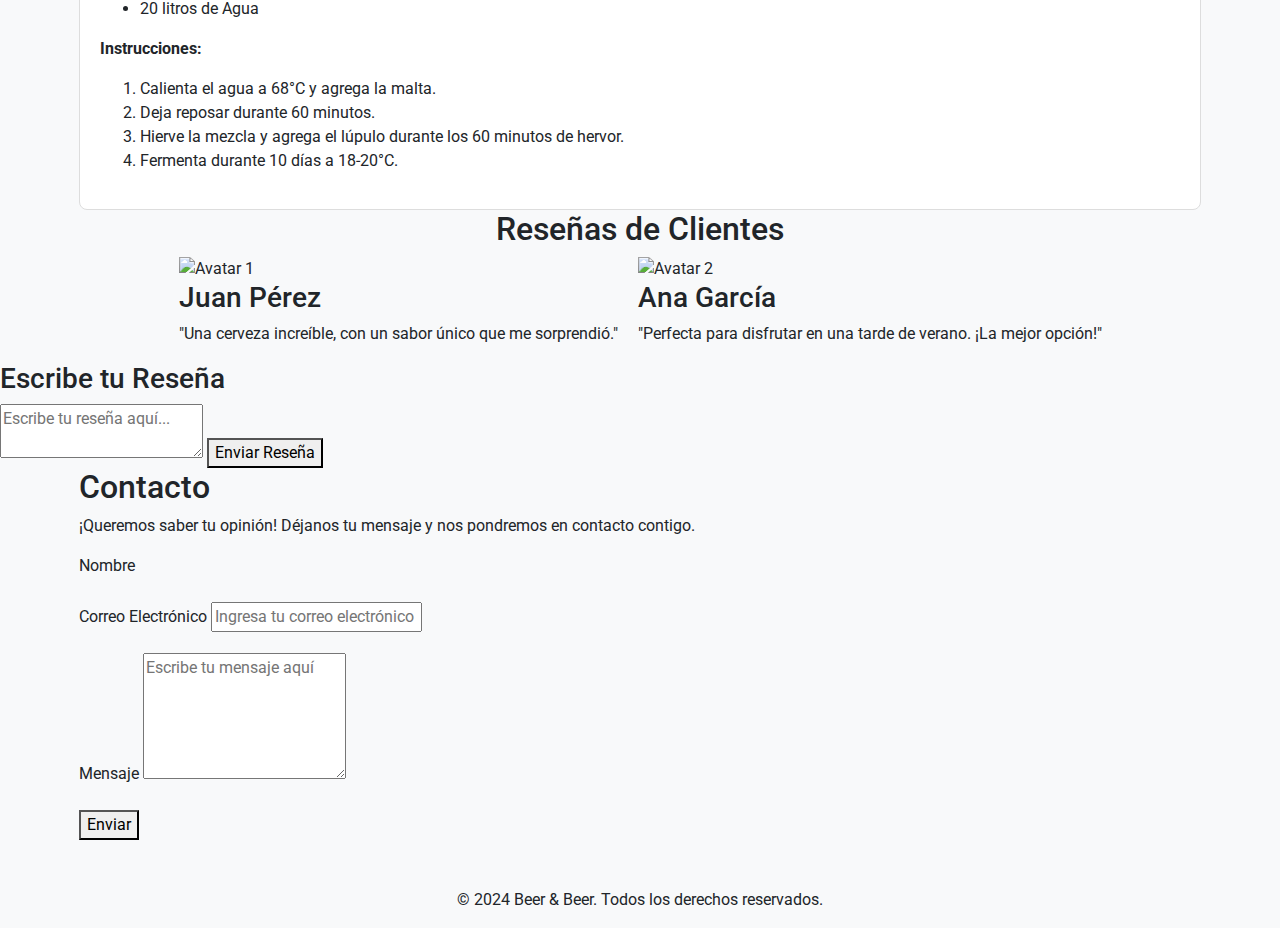
==== commit 732c239b: "Cambio de Index.html" ====
--- a/index.html
+++ b/index.html
@@ -1,54 +1,76 @@
 <!DOCTYPE html>
 <html lang="es">
+
 <head>
     <meta charset="UTF-8">
     <meta name="viewport" content="width=device-width, initial-scale=1.0">
     <title>Beer & Beer</title>
-    <!-- Carga de las fuentes desde Google Fonts -->
     <link href="https://fonts.googleapis.com/css2?family=Montserrat:wght@600&family=Roboto:wght@400&display=swap" rel="stylesheet">
-    <!-- Carga de Bootstrap CSS -->
     <link href="https://stackpath.bootstrapcdn.com/bootstrap/4.5.2/css/bootstrap.min.css" rel="stylesheet">
     <link rel="stylesheet" href="styles.css">
     <style>
-        /* Estilo para mostrar/ocultar detalles */
-        .detalles {
-            display: none;
-            margin-top: 10px;
-        }
-        .btn-toggle {
-            background-color: #333;
-            color: white;
-            padding: 10px 20px;
-            border: none;
-            cursor: pointer;
-            border-radius: 5px;
-        }
-        .reseñas-lista, .productos-lista {
+        body {
+            font-family: 'Roboto', sans-serif;
+            background-color: #f8f9fa;
+        }
+
+        header {
+            background-color: #343a40;
+            color: #fff;
+            padding: 20px 0;
+        }
+
+        .productos-lista {
             display: flex;
             flex-wrap: wrap;
             gap: 20px;
-        }
-        .producto, .reseña {
+            justify-content: center;
+        }
+
+        .producto {
             border: 1px solid #ddd;
             padding: 15px;
             width: 30%;
             text-align: center;
             border-radius: 8px;
             box-shadow: 0 4px 6px rgba(0, 0, 0, 0.1);
-        }
-        /* Estilos adicionales */
-        .producto img, .reseña img {
+            transition: transform 0.3s ease;
+        }
+
+        .producto:hover {
+            transform: scale(1.05);
+        }
+
+        .producto img {
             max-width: 100%;
             border-radius: 8px;
         }
-        .reseña h3, .producto h3 {
-            font-size: 1.5em;
-            margin-top: 10px;
-        }
+
         .precio {
             font-size: 1.2em;
             color: #f39c12;
         }
+
+        .detalles {
+            display: none;
+            margin-top: 10px;
+        }
+
+        .btn-toggle {
+            background-color: #f39c12;
+            color: #fff;
+            border: none;
+            padding: 10px 20px;
+            border-radius: 5px;
+            cursor: pointer;
+            margin-top: 15px;
+        }
+
+        .btn-toggle:hover {
+            background-color: #e67e22;
+        }
+
+        /* Estilos de carrito */
         #carrito {
             position: fixed;
             top: 20px;
@@ -59,6 +81,7 @@
             border-radius: 8px;
             cursor: pointer;
         }
+
         /* Estilos del formulario de login */
         .login-form {
             display: flex;
@@ -66,11 +89,13 @@
             gap: 10px;
             margin-bottom: 20px;
         }
+
         .login-form input {
             padding: 10px;
             border-radius: 5px;
             border: 1px solid #ccc;
         }
+
         .login-form button {
             background-color: #333;
             color: white;
@@ -80,15 +105,36 @@
             border-radius: 5px;
         }
 
-        /* Estilos para el iframe de Recetas */
-        #recetas-container {
+        /* Estilos de reseñas */
+        .reseñas-form input,
+        .reseñas-form textarea {
+            margin-bottom: 10px;
+        }
+
+        .reseñas-lista {
+            display: flex;
+            flex-wrap: wrap;
+            gap: 20px;
+            justify-content: center;
+        }
+
+        /* Estilos para las recetas */
+        .receta {
             margin-top: 30px;
-            height: 600px;
+            padding: 20px;
+            border: 1px solid #ddd;
+            border-radius: 8px;
+            background-color: #fff;
+        }
+
+        .receta h3 {
+            color: #f39c12;
         }
     </style>
 </head>
+
 <body>
-
+    
     <!-- Cabecera (Header) -->
     <header>
         <nav class="navbar navbar-expand-lg navbar-light bg-light">
@@ -98,14 +144,14 @@
             </button>
             <div class="collapse navbar-collapse" id="navbarNav">
                 <ul class="navbar-nav">
-                    <li class="nav-item active">
+                    <li class=" nav-item active">
                         <a class="nav-link" href="#home">Inicio <span class="sr-only">(current)</span></a>
                     </li>
                     <li class="nav-item">
                         <a class="nav-link" href="#productos">Productos</a>
                     </li>
                     <li class="nav-item">
-                        <a class="nav-link" href="#recetas">Recetas</a> <!-- Enlace que lleva a la sección de Recetas -->
+                        <a class="nav-link" href="#recetas">Recetas</a>
                     </li>
                     <li class="nav-item">
                         <a class="nav-link" href="#reseñas">Reseñas</a>
@@ -113,132 +159,318 @@
                     <li class="nav-item">
                         <a class="nav-link" href="#contacto">Contacto</a>
                     </li>
+                    <li class="nav-item">
+                        <a class="nav-link" href="#" id="pokemon-api-link">Cervecerías Divertidas (API)</a>
+                    </li>
                 </ul>
             </div>
         </nav>
-
-        <!-- Formulario de Login -->
-        <div id="login-container" class="container">
-            <h4>Iniciar sesión</h4>
-            <form id="login-form" class="login-form">
-                <input type="email" id="email" placeholder="Correo electrónico" required>
-                <input type="password" id="password" placeholder="Contraseña" required>
-                <button type="submit">Ingresar</button>
+    </header>
+
+    <!-- Contenedor para la lista de cervecerías API-->
+    <div id="pokemon-beer-container" class="container">
+        <title>Recomendación de Cerveza Pokémon</title>
+    </head>
+    <body>
+        <h1>Recomendación de Cerveza Pokémon</h1>
+       
+    
+        <div>
+            <p id="pokemon-name"></p>
+            <p id="pokemon-type"></p>
+            <p id="recommended-beer"></p>
+        </div>
+    </div>
+    
+
+
+    <!-- Sección de Productos -->
+    <section id="productos" class="container mt-5">
+        <h2 class="text-center">Nuestros Productos</h2>
+        <div class="productos-lista">
+            <div class="producto">
+                <div class="btn-agregar-container">
+                    <button class="btn-agregar">+</button>
+                </div>
+                <img src="Images/Cervezaartesanal1.jpeg" alt="Cerveza Artesanal">
+                <h3>Cerveza Artesanal</h3>
+                <p class="precio">$1600</p>
+                <button class="btn-toggle">Ver Detalles</button>
+                <div class="detalles">
+                    <p><strong>Descripción:</strong> Cerveza artesanal elaborada con ingredientes naturales, ideal para los amantes de los sabores intensos.</p>
+                    <p><strong>Ingredientes:</strong> Malta de cebada, lúpulo, levadura, agua.</p>
+                    <p><strong>Recomendación:</strong> Ideal para acompañar platos a base de carnes y quesos curados.</p>
+                    <p><strong>Grados de Alcohol:</strong> 6.5%</p>
+                </div>
+            </div>
+            <div class="producto">
+                <div class="btn-agregar-container">
+                    <button class="btn-agregar">+</button>
+                </div>
+                <img src="Images/Lager.jpeg" alt="Cerveza Lager">
+                <h3>Cerveza Lager</h3>
+                <p class="precio">$1400</p>
+                <button class="btn-toggle">Ver Detalles</button>
+                <div class="detalles">
+                    <p><strong>Descripción:</strong> Cerveza lager refrescante y ligera, perfecta para disfrutar en cualquier momento.</p>
+                    <p><strong>Ingredientes:</strong> Malta de cebada, lúpulo, levadura, agua.</p>
+                    <p><strong>Recomendación:</strong> Combina muy bien con mariscos, ensaladas y aperitivos.</p>
+                    <p><strong>Grados de Alcohol:</strong> 5.0%</p>
+                </div>
+            </div>
+            <div class="producto">
+                <div class="btn-agregar-container">
+                    <button class="btn-agregar">+</button>
+                </div>
+                <img src="Images/ipa.jpeg" alt="Cerveza IPA">
+                <h3>Cerveza IPA</h3>
+                <p class="precio">$1900</p> 
+                
+                <button class="btn-toggle">Ver Detalles</button>
+                <div class="detalles">
+                    <p><strong>Descripción:</strong> Cerveza IPA de sabor fuerte y amargo, ideal para quienes buscan una experiencia única.</p>
+                    <p><strong>Ingredientes:</strong> Malta de cebada, lúpulo, levadura, agua.</p>
+                    <p><strong>Recomendación:</strong> Excelente para acompañar platos con sabores intensos, como curry o carnes especiadas.</p>
+                    <p><strong>Grados de Alcohol:</strong> 7.0%</p>
+                </div>
+            </div>
+        </div>
+    </section>
+
+    <!-- Sección de Recetas -->
+    <section id="recetas" class="container mt-5">
+        
+        <h2 class="text-center">Recetas de Cerveza</h2>
+        <div class="receta">
+            <h3>Receta Cerveza Artesanal</h3>
+            <p><strong>Ingredientes:</strong></p>
+            <ul>
+                <li>5 kg de Malta de cebada</li>
+                <li>50 g de Lúpulo</li>
+                <li>1 cucharadita de Levadura</li>
+                <li>20 litros de Agua</li>
+            </ul>
+            <p><strong>Instrucciones:</strong></p>
+            <ol>
+                <li>Calienta el agua a 65°C y agrega la malta.</li>
+                <li>Deja reposar la mezcla durante 60 minutos.</li>
+                <li>Hierve la mezcla y agrega el lúpulo a los 30 minutos.</li>
+                <li>Fermenta durante 7-10 días a 18-22°C.</li>
+            </ol>
+        </div>
+        <div class="receta">
+            <h3>Receta Cerveza Lager</h3>
+            <p><strong>Ingredientes:</strong></p>
+            <ul>
+                <li>4 kg de Malta de cebada</li>
+                <li>40 g de Lúpulo</li>
+                <li>1 cucharadita de Levadura Lager</li>
+                <li>20 litros de Agua</li>
+            </ul>
+            <p><strong>Instrucciones:</strong></p>
+            <ol>
+                <li>Calienta el agua a 70°C y agrega la malta.</li>
+                <li>Deja reposar durante 90 minutos.</li>
+                <li>Hierve la mezcla y agrega el lúpulo.</li>
+                <li>Fermenta a 8°C durante 14 días.</li>
+            </ol>
+        </div>
+        <div class="receta">
+            <h3>Receta Cerveza IPA</h3>
+            <p><strong>Ingredientes:</strong></p>
+            <ul>
+                <li>6 kg de Malta de cebada</li>
+                <li>70 g de Lúpulo</li>
+                <li>1 cucharadita de Levadura Ale</li>
+                <li>20 litros de Agua</li>
+            </ul>
+            <p><strong>Instrucciones:</strong></p>
+            <ol>
+                <li>Calienta el agua a 68°C y agrega la malta.</li>
+                <li>Deja reposar durante 60 minutos.</li>
+                <li>Hierve la mezcla y agrega el lúpulo durante los 60 minutos de hervor.</li>
+                <li>Fermenta durante 10 días a 18-20°C.</li>
+            </ol>
+        </div>
+    </section>
+
+    <!-- Sección de Reseñas -->
+    <section id="reseñas">
+
+        <h2 class="text-center">Reseñas de Clientes</h2>
+
+        <div class="reseñas-lista">
+            <div class="reseña">
+                <img class="avatar" src="Images/Avatar1.jpg" alt="Avatar 1">
+                <h3>Juan Pérez</h3>
+                <p>"Una cerveza increíble, con un sabor único que me sorprendió."</p>
+            </div>
+            <div class="reseña">
+                <img class="avatar" src="Images/Avatar2.jpg" alt="Avatar 2">
+                <h3>Ana García</h3>
+                <p>"Perfecta para disfrutar en una tarde de verano. ¡La mejor opción!"</p>
+            </div>
+        </div>
+
+
+    
+        <!-- Formulario de reseña -->
+        <div class="formulario-reseña">
+            <h3>Escribe tu Reseña</h3>
+            <form>
+                <textarea placeholder="Escribe tu reseña aquí..." required></textarea>
+                <button type="submit">Enviar Reseña</button>
             </form>
-            <div id="logout" style="display: none;">
-                <p>Bienvenido, <span id="user-name"></span> <button id="logout-btn">Cerrar sesión</button></p>
-            </div>
-        </div>
-    </header>
-
-    <!-- Sección Principal (Hero) -->
-    <section id="home" class="hero">
-        <div class="container">
-            <h2>Bienvenidos a Beer & Beer</h2>
-            <p>Las mejores cervezas artesanales, ¡Directo a tu hogar!</p>
-            <a href="#productos" class="btn">Ver Productos</a>
         </div>
     </section>
 
-    <!-- Productos -->
-    <section id="productos" class="productos">
-        <div class="container">
-            <h2>Nuestros Productos</h2>
-            <div class="productos-lista">
-                <!-- Aquí se generarán los productos dinámicamente con JS -->
-            </div>
-        </div>
-    </section>
-
-    <!-- Carrito -->
-    <div id="carrito">
-        Carrito: <span id="carrito-count">0</span> productos - Total: $<span id="carrito-total">0</span>
-    </div>
-
-    <!-- Sección de Recetas con iframe -->
-    <section id="recetas" class="recetas">
-        <div class="container">
-            <h2>Recetas</h2>
-            <!-- Aquí es donde se carga el contenido de recetas.html usando iframe -->
-            <div id="recetas-container">
-                <iframe src="recetas.html" width="100%" height="600px" style="border: none;"></iframe>
-            </div>
-        </div>
-    </section>
-
-    <!-- Formulario de Contacto -->
+    <!-- Sección de Contacto -->
     <section id="contacto" class="contacto">
         <div class="container">
-            <h2>Contáctanos</h2>
-            <form action="https://formspree.io/f/xldejevz" method="POST">
-                <label for="nombre">Nombre:</label>
-                <input type="text" id="nombre" name="nombre" required>
-
-                <label for="email">Email:</label>
-                <input type="email" id="email" name="email" required>
-
-                <label for="mensaje">Mensaje:</label>
-                <textarea id="mensaje" name="mensaje" required></textarea>
-
-                <button type="submit">Enviar</button>
+            <h2>Contacto</h2>
+            <p>¡Queremos saber tu opinión! Déjanos tu mensaje y nos pondremos en contacto contigo.</p>
+    
+            <!-- Formulario de contacto -->
+            <form action="https://formspree.io/f/xldejevz" method="POST" class="contact-form">
+                <div class="form-group">
+                    <label for="name">Nombre</label 
+html
+                    <input type="text" id="name" name="name" required placeholder="Ingresa tu nombre">
+                </div>
+                <div class="form-group">
+                    <label for="email">Correo Electrónico</label>
+                    <input type="email" id="email" name="email" required placeholder="Ingresa tu correo electrónico">
+                </div>
+                <div class="form-group">
+                    <label for="message">Mensaje</label>
+                    <textarea id="message" name="message" required placeholder="Escribe tu mensaje aquí" rows="5"></textarea>
+                </div>
+                <button type="submit" class="btn-submit">Enviar</button>
             </form>
         </div>
     </section>
 
-    <!-- Pie de página (Footer) -->
-    <footer>
-        <div class="container">
-            <p>&copy; 2024 Beer & Beer. Todos los derechos reservados.</p>
-        </div>
+    <!-- Pie de Página -->
+    <footer class="text-center mt-5">
+        <p>&copy; 2024 Beer & Beer. Todos los derechos reservados.</p>
     </footer>
 
-    <!-- Incluir el archivo JavaScript -->
     <script src="https://code.jquery.com/jquery-3.5.1.slim.min.js"></script>
-    <script src="https://cdn.jsdelivr.net/npm/@popperjs/core@2.5.4/dist/umd/popper.min.js"></script>
+    <script src="https://cdn.jsdelivr.net/npm/@popperjs/core@2.5.3/dist/umd/popper.min.js"></script>
     <script src="https://stackpath.bootstrapcdn.com/bootstrap/4.5.2/js/bootstrap.min.js"></script>
-    <script src="productos.js"></script>
-
     <script>
-        // Simulación de un sistema de login
-        const loginForm = document.getElementById('login-form');
-        const loginContainer = document.getElementById('login-container');
-        const logoutContainer = document.getElementById('logout');
-        const userNameSpan = document.getElementById('user-name');
-        const logoutBtn = document.getElementById('logout-btn');
-        
-        // Mostrar el formulario de login si el usuario no está logueado
-        const mostrarLogin = () => {
-            loginContainer.style.display = 'block';
-            logoutContainer.style.display = 'none';
-        };
-
-        // Mostrar el usuario logueado
-        const mostrarUsuario = (email) => {
-            loginContainer.style.display = 'none';
-            logoutContainer.style.display = 'block';
-            userNameSpan.textContent = email;
-        };
-
-        // Evento para el login
-        loginForm.addEventListener('submit', (e) => {
-            e.preventDefault();
-            const email = document.getElementById('email').value;
-            localStorage.setItem('user', email); // Guardar usuario en localStorage
-            mostrarUsuario(email);
+        // Mostrar detalles del producto
+        document.querySelectorAll('.btn-toggle').forEach(button => {
+            button.addEventListener('click', function () {
+                const detalles = this.nextElementSibling;
+                detalles.style.display = detalles.style.display === 'block' ? 'none' : 'block';
+            });
         });
-
-        // Evento para el logout
-        logoutBtn.addEventListener('click', () => {
-            localStorage.removeItem('user');
-            mostrarLogin();
+    </script>
+    
+<!-- Carrito de Compras como botón -->
+<button id="carrito" class="carrito">
+    🛒 <span id="cantidad-carrito">0</span> Productos - $<span id="total-carrito">0.00</span>
+</button>
+
+<!-- Modal del carrito -->
+<div id="carrito-modal" class="modal" style="display: none;">
+    <div class="modal-content">
+        <h3>Tu Carrito</h3>
+        <div id="lista-carrito"></div>
+        <button id="vaciar-carrito" class="btn-toggle">Vaciar Carrito</button>
+        <button id="cerrar-carrito" class="btn-toggle">Cerrar</button>
+    </div>
+</div>
+
+<!-- Script del carrito -->
+<script>
+    // Variables del carrito
+    let carrito = JSON.parse(localStorage.getItem('carrito')) || [];
+
+    // Elementos DOM
+    const cantidadCarrito = document.getElementById('cantidad-carrito');
+    const totalCarrito = document.getElementById('total-carrito');
+    const carritoModal = document.getElementById('carrito-modal');
+    const listaCarrito = document.getElementById('lista-carrito');
+    const vaciarCarritoBtn = document.getElementById('vaciar-carrito');
+    const cerrarCarritoBtn = document.getElementById('cerrar-carrito');
+    const carritoBtn = document.getElementById('carrito');
+
+    // Mostrar el carrito
+    function mostrarCarrito() {
+        // Actualizar cantidad y total en el carrito flotante
+        cantidadCarrito.textContent = carrito.reduce((acc, producto) => acc + producto.cantidad, 0);
+        const total = carrito.reduce((acc, producto) => acc + producto.precio * producto.cantidad, 0);
+        totalCarrito.textContent = total.toFixed(2);
+
+        // Mostrar los productos en el modal
+        listaCarrito.innerHTML = '';
+        carrito.forEach(producto => {
+            const productoElement = document.createElement('div');
+            productoElement.classList.add('producto-carrito');
+            productoElement.innerHTML = 
+                `<p>${producto.nombre} x${producto.cantidad} - $${(producto.precio * producto.cantidad).toFixed(2)}</p>`;
+            listaCarrito.appendChild(productoElement);
         });
-
-        // Verificar si ya hay un usuario logueado
-        if (localStorage.getItem('user')) {
-            mostrarUsuario(localStorage.getItem('user'));
+    }
+    
+    // Añadir producto al carrito
+    function añadirAlCarrito(producto) {
+        const indice = carrito.findIndex(item => item.id === producto.id);
+        if (indice !== -1) {
+            carrito[indice].cantidad += 1;  // Aumentar la cantidad si ya existe
         } else {
-            mostrarLogin();
-        }
-    </script>
+            carrito.push({...producto, cantidad: 1});  // Añadir producto nuevo
+        }
+        localStorage.setItem('carrito', JSON.stringify(carrito));  // Guardar carrito en localStorage
+        mostrarCarrito();  // Actualizar la vista del carrito
+    }
+
+    // Mostrar el carrito al hacer clic en el botón del carrito
+    carritoBtn.addEventListener('click', function () {
+        carritoModal.style.display = 'block';  // Mostrar el modal del carrito
+        mostrarCarrito();  // Mostrar el contenido actualizado del carrito
+    });
+
+    // Cerrar el modal del carrito
+    cerrarCarritoBtn.addEventListener('click', function () {
+        carritoModal.style.display = 'none';  // Ocultar el modal
+    });
+
+    // Vaciar el carrito
+    vaciarCarritoBtn.addEventListener('click', function () {
+        carrito = [];  // Limpiar el carrito
+        localStorage.setItem('carrito', JSON.stringify(carrito));  // Guardar el carrito vacío
+        mostrarCarrito();  // Actualizar la vista del carrito
+    });
+
+    // Para cada producto en la página, agregar un botón para añadir al carrito
+    document.querySelectorAll('.btn-agregar').forEach(boton => {
+        boton.addEventListener('click', function () {
+            // Obtener los datos del producto desde el contenedor
+            const producto = this.closest('.producto');
+            const id = producto.getAttribute('data-id');
+            const nombre = producto.getAttribute('data-nombre');
+            const precio = parseFloat(producto.getAttribute('data-precio'));
+
+            // Crear el objeto producto
+            const productoObj = {
+                id: id,
+                nombre: nombre,
+                precio: precio
+            };
+
+            // Llamar a la función para añadir el producto al carrito
+            añadirAlCarrito(productoObj);
+        });
+    });
+
+    // Mostrar el carrito al cargar la página si ya hay productos guardados en el carrito
+    mostrarCarrito();
+</script>
+
+
+    <script src="script.js"></script>
 </body>
 </html>
